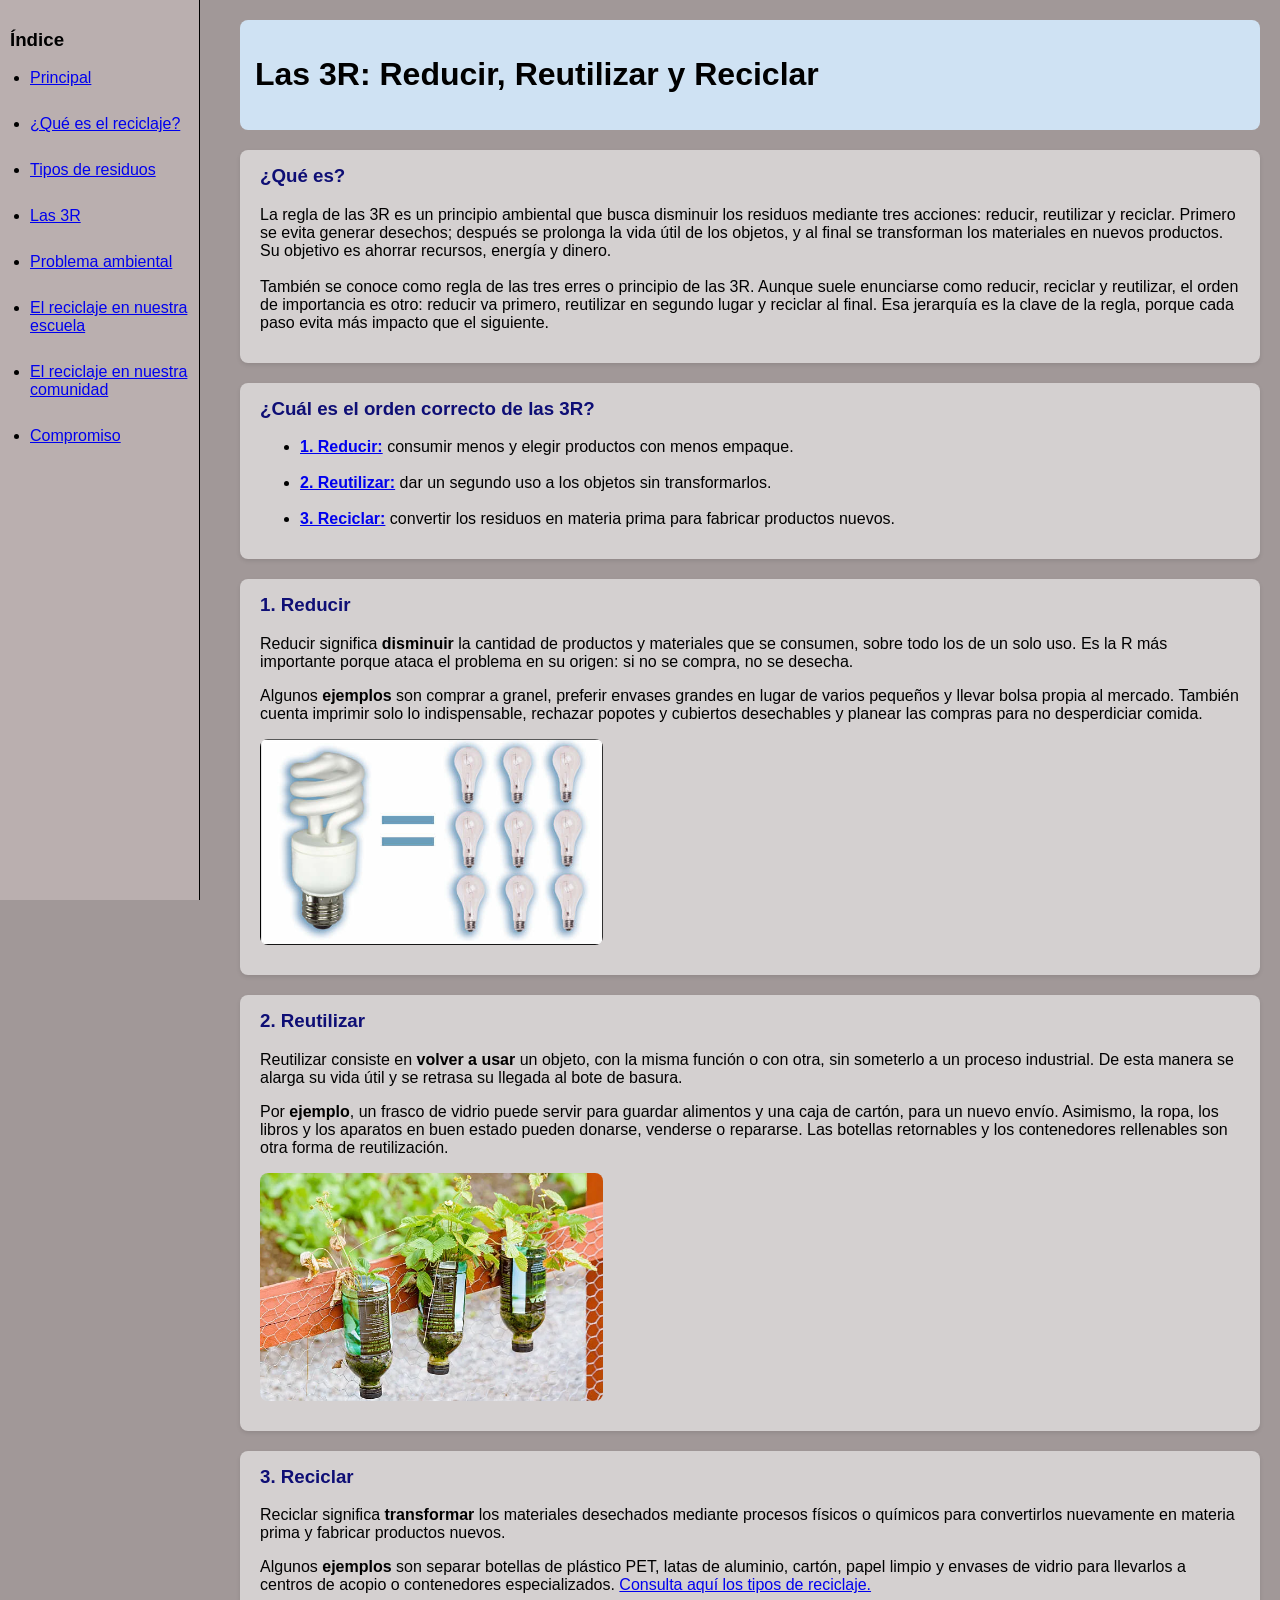
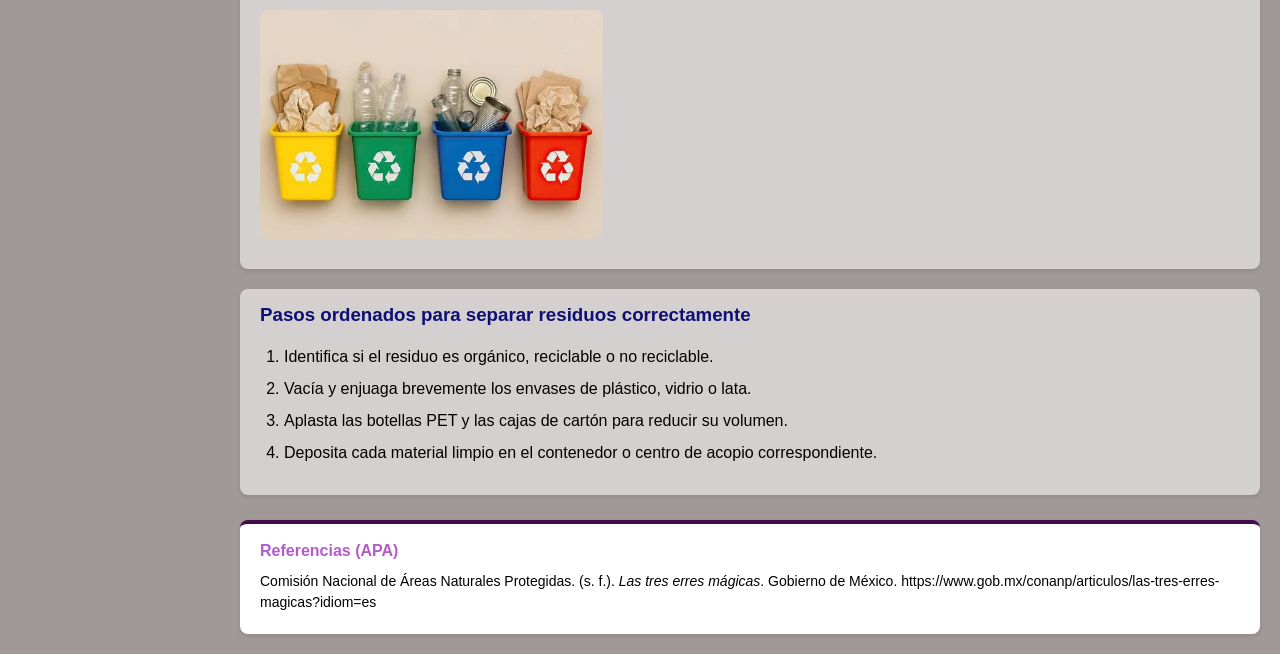
==== 3r.html @ 6898d52a "Add files via upload" ====
<!DOCTYPE html>
<html lang="es">
<head>
    <title>Las 3r</title>
    <meta charset="UTF-8">
    <link rel="Stylesheet" href="estilos.css" type="text/css">
</head>
<body>
    
    <div class="contenedor">
        <div class="menu">
            <h3>Índice</h3>
            <ul>
                <li><a href="index.html">Principal</a></li>
                <br>
                <li><a href="reciclaje.html">¿Qué es el reciclaje?</a></li>
                <br>
                <li><a href="tipos_residuos.html">Tipos de residuos</a></li>
                <br>
                <li><a href="3r.html">Las 3R</a></li>
                <br>
                <li><a href="problema_ambiental.html">Problema ambiental</a></li>
                <br>
                <li><a href="reciclaje_escuela.html">El reciclaje en nuestra escuela</a></li>
                <br>
                <li><a href="reciclaje_comunidad.html">El reciclaje en nuestra comunidad</a></li>
                <br>
                <li><a href="formulario.php">Compromiso</a></li>
            </ul>
        </div>

        <div class="contenido">
            <div class="titulo">
                <h1>Las 3R: Reducir, Reutilizar y Reciclar</h1>        
            </div>

            <div class="tarjeta-info" id="que-es-3r">
                <h3>¿Qué es?</h3>
                <p>
                    La regla de las 3R es un principio ambiental que busca disminuir los residuos mediante tres acciones: reducir, reutilizar y reciclar. Primero se evita generar desechos; después se prolonga la vida útil de los objetos, y al final se transforman los materiales en nuevos productos. Su objetivo es ahorrar recursos, energía y dinero.<br><br>
                    También se conoce como regla de las tres erres o principio de las 3R. Aunque suele enunciarse como reducir, reciclar y reutilizar, el orden de importancia es otro: reducir va primero, reutilizar en segundo lugar y reciclar al final. Esa jerarquía es la clave de la regla, porque cada paso evita más impacto que el siguiente.
                </p> 
            </div>

            <div class="tarjeta-info" id="orden-3r">
                <h3>¿Cuál es el orden correcto de las 3R?</h3>  
                <ul>
                    <li><strong><a href="#reducir">1. Reducir:</a> </strong>consumir menos y elegir productos con menos empaque.</li><br>
                    <li><strong><a href="#reutilizar">2. Reutilizar:</a> </strong> dar un segundo uso a los objetos sin transformarlos.</li><br>
                    <li><strong><a href="#reciclar-3r">3. Reciclar:</a> </strong>convertir los residuos en materia prima para fabricar productos nuevos.</li>
                </ul>
            </div>

            <div class="tarjeta-info" id="reducir">
                <h3>1. Reducir</h3>
                <p>
                    Reducir significa <strong>disminuir</strong> la cantidad de productos y materiales que se consumen, sobre todo los de un solo uso. Es la R más importante porque ataca el problema en su origen: si no se compra, no se desecha.
                </p>
                <p>
                    Algunos <strong>ejemplos</strong> son comprar a granel, preferir envases grandes en lugar de varios pequeños y llevar bolsa propia al mercado. También cuenta imprimir solo lo indispensable, rechazar popotes y cubiertos desechables y planear las compras para no desperdiciar comida.   
                </p>
                <img src="reducir.jpg" alt="Acción de reducir residuos">
            </div>

            <div class="tarjeta-info" id="reutilizar">
                <h3>2. Reutilizar</h3>
                <p>
                    Reutilizar consiste en <strong>volver a usar</strong> un objeto, con la misma función o con otra, sin someterlo a un proceso industrial. De esta manera se alarga su vida útil y se retrasa su llegada al bote de basura.
                </p>
                <p>
                    Por <strong>ejemplo</strong>, un frasco de vidrio puede servir para guardar alimentos y una caja de cartón, para un nuevo envío. Asimismo, la ropa, los libros y los aparatos en buen estado pueden donarse, venderse o repararse. Las botellas retornables y los contenedores rellenables son otra forma de reutilización.   
                </p>
                <img src="reutilizar.webp" alt="Acción de reutilizar materiales">
            </div>

            <div class="tarjeta-info" id="reciclar-3r">
                <h3>3. Reciclar</h3>
                <p>
                    Reciclar significa <strong>transformar</strong> los materiales desechados mediante procesos físicos o químicos para convertirlos nuevamente en materia prima y fabricar productos nuevos.
                </p>
                <p>
                    Algunos <strong>ejemplos</strong> son separar botellas de plástico PET, latas de aluminio, cartón, papel limpio y envases de vidrio para llevarlos a centros de acopio o contenedores especializados. <a href="reciclaje.html#tipos-reciclaje">Consulta aquí los tipos de reciclaje.</a>
                </p>
                <img src="reciclarr.webp" alt="Acción de reciclar">
            </div>

            <div class="tarjeta-info" id="pasos-separar">
                <h3>Pasos ordenados para separar residuos correctamente</h3>
                <ol>
                    <li>Identifica si el residuo es orgánico, reciclable o no reciclable.</li>
                    <li>Vacía y enjuaga brevemente los envases de plástico, vidrio o lata.</li>
                    <li>Aplasta las botellas PET y las cajas de cartón para reducir su volumen.</li>
                    <li>Deposita cada material limpio en el contenedor o centro de acopio correspondiente.</li>
                </ol>
            </div>

            <footer class="pie-pagina">
                <h4>Referencias (APA)</h4>
                <p>Comisión Nacional de Áreas Naturales Protegidas. (s. f.). <em>Las tres erres mágicas</em>. Gobierno de México. https://www.gob.mx/conanp/articulos/las-tres-erres-magicas?idiom=es</p>
            </footer>
        </div>
    </div>
</body>
</html>
---- estilos.css ----
body {
    background-color: #a19898;
    margin: 0;
    font-family: Arial, sans-serif;
    
}

.contenedor {
    display: flex;
}

.menu {
    width: 200px;
    position: fixed;
    height: 100vh;
    border-right: 1px solid black;
    padding: 10px;
    background-color: #c4babab6;
    box-sizing: border-box;
}

.menu ul {
    padding-left: 20px;
}

.menu li {
    margin-bottom: 10px;
}

.contenido {
    margin-left: 220px;
    padding: 20px;
    width: calc(100% - 220px);
    box-sizing: border-box;

}


.contenido h3 {
    color: rgb(14, 14, 117);
    margin-top: 0;
}

.cabecera {
    display: flex;
    align-items: center;
    background-color: #cfe2f3;
    padding: 15px 25px;
    border-radius: 8px;
    gap: 35px;
    margin-bottom: 25px;
    box-shadow: 0 2px 4px rgba(0, 0, 0, 0.1);
}

.logo-ecovenados {
    width: 80px;
    height: auto;
    border-radius: 50%;
}

img {
    max-width: 35%;
    height: auto;
    display: block;
    margin: 15px 0;
    border-radius: 8px;
}

.tarjeta-info {
    background-color: #d4d0d0;
    padding: 15px 20px;
    margin-bottom: 20px;
    border-radius: 8px;
    box-shadow: 0 2px 4px rgba(0, 0, 0, 0.1);
}

.titulo { background-color:#cfe2f3; padding: 15px; margin-bottom: 20px; border-radius: 8px; 
}

.datos,
.preguntas {
    background-color: #ffffff;
    padding: 15px 20px;
    margin-bottom: 18px;
    border-radius: 8px;
    box-shadow: 0 2px 4px rgba(0, 0, 0, 0.1);
    max-width: 750px;
}

.mensaje-exito {
    background-color: #e8f5e9;
    border-left: 5px solid #2e7d32;
    padding: 15px;
    border-radius: 6px;
    margin-bottom: 20px;
}

.reto-resultado {
    background-color: #e3f2fd;
    padding: 15px;
    border-left: 4px solid #0e0e75;
    border-radius: 5px;
    margin-top: 15px;
}

input[type="submit"],
.btn-volver {
    display: inline-block;
    background-color: #0e0e75;
    color: #ffffff;
    padding: 10px 18px;
    border: none;
    border-radius: 6px;
    font-size: 16px;
    font-weight: bold;
    text-decoration: none;
    cursor: pointer;
    margin-top: 10px;
}

input[type="submit"]:hover,
.btn-volver:hover {
    background-color: #1b5e20;
}
.pie-pagina {
    background-color: #ffffff;
    padding: 15px 20px;
    margin-top: 25px;
    border-radius: 8px;
    border-top: 4px solid #420c49;
    box-shadow: 0 2px 4px rgba(0, 0, 0, 0.1);
    font-size: 14px;
    line-height: 1.5;
}

.pie-pagina h4 {
    color: rgb(178, 92, 204);
    margin-top: 0;
    margin-bottom: 8px;
    font-size: 16px;
}

.pie-pagina p {
    margin: 6px 0;
    word-break: break-word;
}
.contenido ol,
.contenido dl {
    margin: 10px 0 15px 0;
    padding-left: 24px;
    line-height: 1.5;
}

.contenido ol li {
    margin-bottom: 8px;
}

.contenido ul ul {
    margin-top: 6px;
    margin-bottom: 10px;
    padding-left: 22px;
    list-style-type: circle;
}

.contenido ul ul li {
    margin-bottom: 5px;
}

.contenido dl {
    padding-left: 0;
}

.contenido dt {
    color: rgb(14, 14, 117);
    margin-top: 10px;
}

.contenido dd {
    margin-left: 20px;
    margin-bottom: 8px;
}
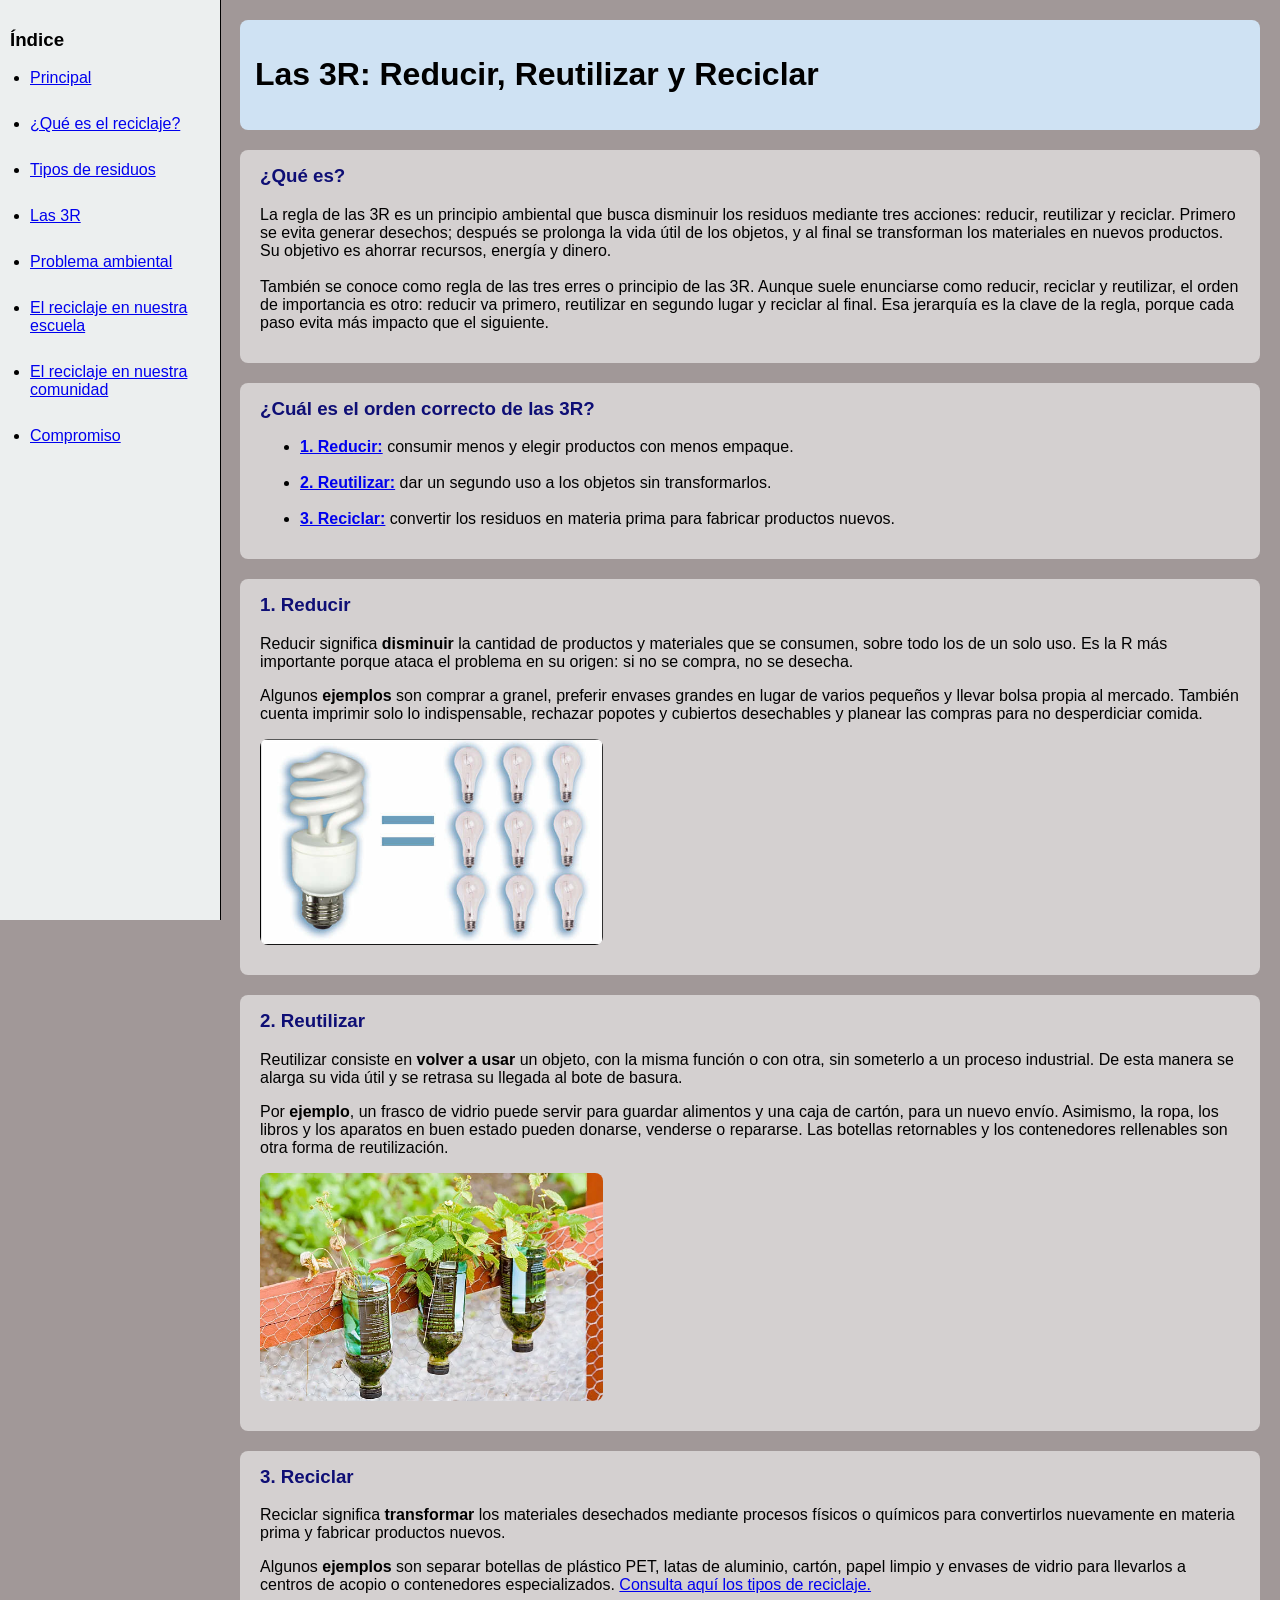
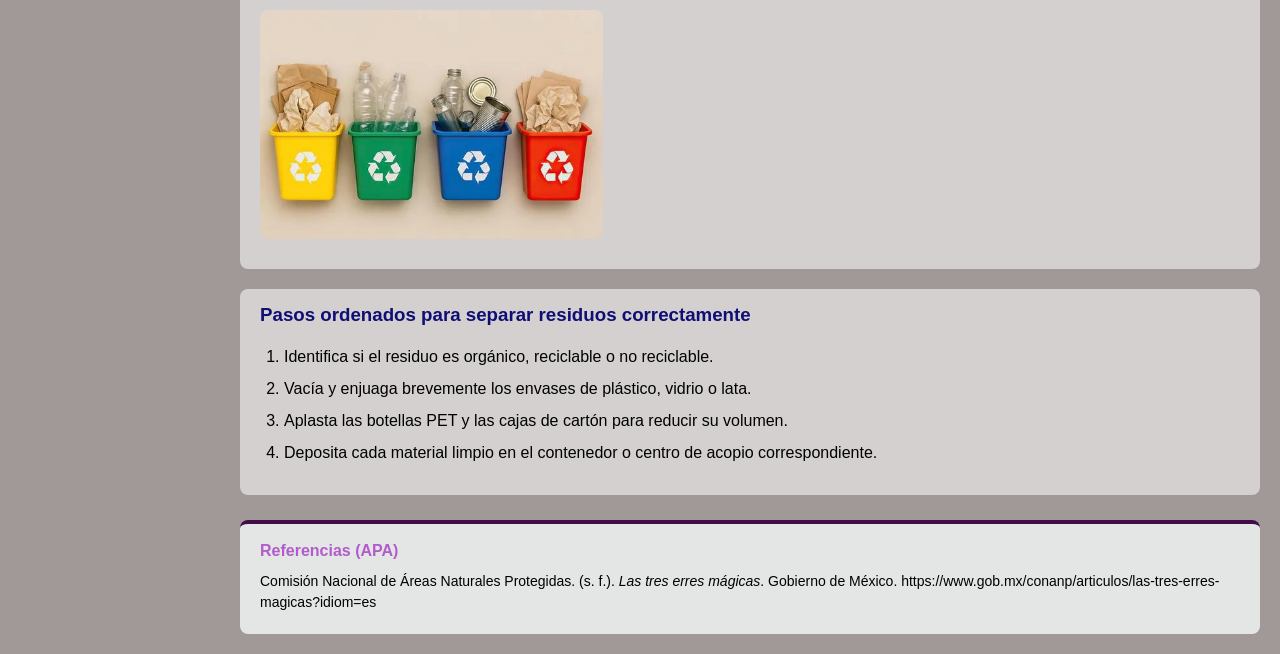
==== commit ab193cbf: "Fix HTML structure and update links in 3r.html" ====
--- a/3r.html
+++ b/3r.html
@@ -25,7 +25,7 @@
                 <br>
                 <li><a href="reciclaje_comunidad.html">El reciclaje en nuestra comunidad</a></li>
                 <br>
-                <li><a href="formulario.php">Compromiso</a></li>
+                <li><a href="formulario.html">Compromiso</a></li>
             </ul>
         </div>
 
@@ -101,4 +101,5 @@
         </div>
     </div>
 </body>
-</html>+
+</html>
--- a/estilos.css
+++ b/estilos.css
@@ -1,9 +1,7 @@
-
 body {
     background-color: #a19898;
     margin: 0;
     font-family: Arial, sans-serif;
-    
 }
 
 .contenedor {
@@ -16,8 +14,8 @@
     height: 100vh;
     border-right: 1px solid black;
     padding: 10px;
-    background-color: #c4babab6;
-    box-sizing: border-box;
+    background-color: #ecefef;
+    
 }
 
 .menu ul {
@@ -32,10 +30,8 @@
     margin-left: 220px;
     padding: 20px;
     width: calc(100% - 220px);
-    box-sizing: border-box;
-
+    
 }
-
 
 .contenido h3 {
     color: rgb(14, 14, 117);
@@ -50,7 +46,7 @@
     border-radius: 8px;
     gap: 35px;
     margin-bottom: 25px;
-    box-shadow: 0 2px 4px rgba(0, 0, 0, 0.1);
+    
 }
 
 .logo-ecovenados {
@@ -72,19 +68,22 @@
     padding: 15px 20px;
     margin-bottom: 20px;
     border-radius: 8px;
-    box-shadow: 0 2px 4px rgba(0, 0, 0, 0.1);
+    
 }
 
-.titulo { background-color:#cfe2f3; padding: 15px; margin-bottom: 20px; border-radius: 8px; 
+.titulo {
+    background-color: #cfe2f3;
+    padding: 15px;
+    margin-bottom: 20px;
+    border-radius: 8px;
 }
 
 .datos,
 .preguntas {
-    background-color: #ffffff;
+    background-color: #e6e8e7;
     padding: 15px 20px;
     margin-bottom: 18px;
     border-radius: 8px;
-    box-shadow: 0 2px 4px rgba(0, 0, 0, 0.1);
     max-width: 750px;
 }
 
@@ -110,12 +109,9 @@
     background-color: #0e0e75;
     color: #ffffff;
     padding: 10px 18px;
-    border: none;
     border-radius: 6px;
     font-size: 16px;
     font-weight: bold;
-    text-decoration: none;
-    cursor: pointer;
     margin-top: 10px;
 }
 
@@ -123,13 +119,13 @@
 .btn-volver:hover {
     background-color: #1b5e20;
 }
+
 .pie-pagina {
-    background-color: #ffffff;
+    background-color: #e3e6e4;
     padding: 15px 20px;
     margin-top: 25px;
     border-radius: 8px;
     border-top: 4px solid #420c49;
-    box-shadow: 0 2px 4px rgba(0, 0, 0, 0.1);
     font-size: 14px;
     line-height: 1.5;
 }
@@ -143,8 +139,9 @@
 
 .pie-pagina p {
     margin: 6px 0;
-    word-break: break-word;
+   
 }
+
 .contenido ol,
 .contenido dl {
     margin: 10px 0 15px 0;
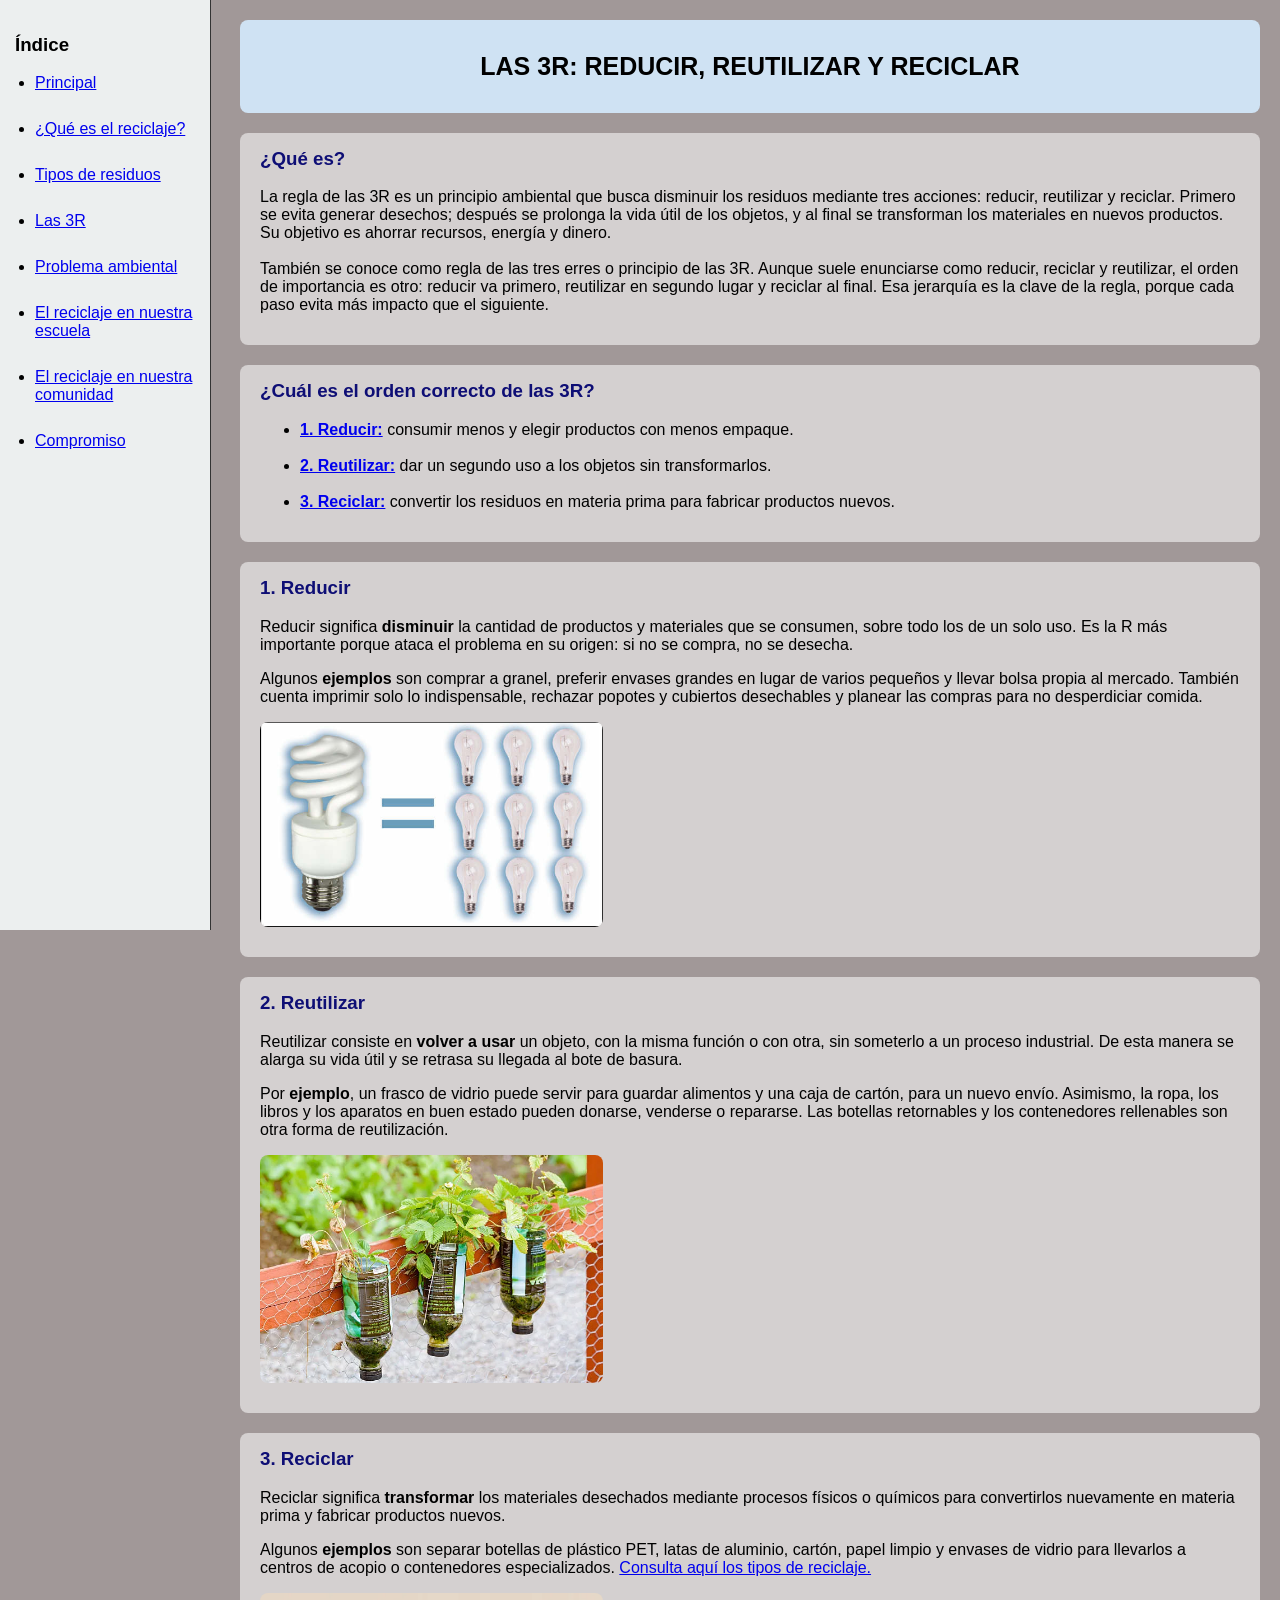
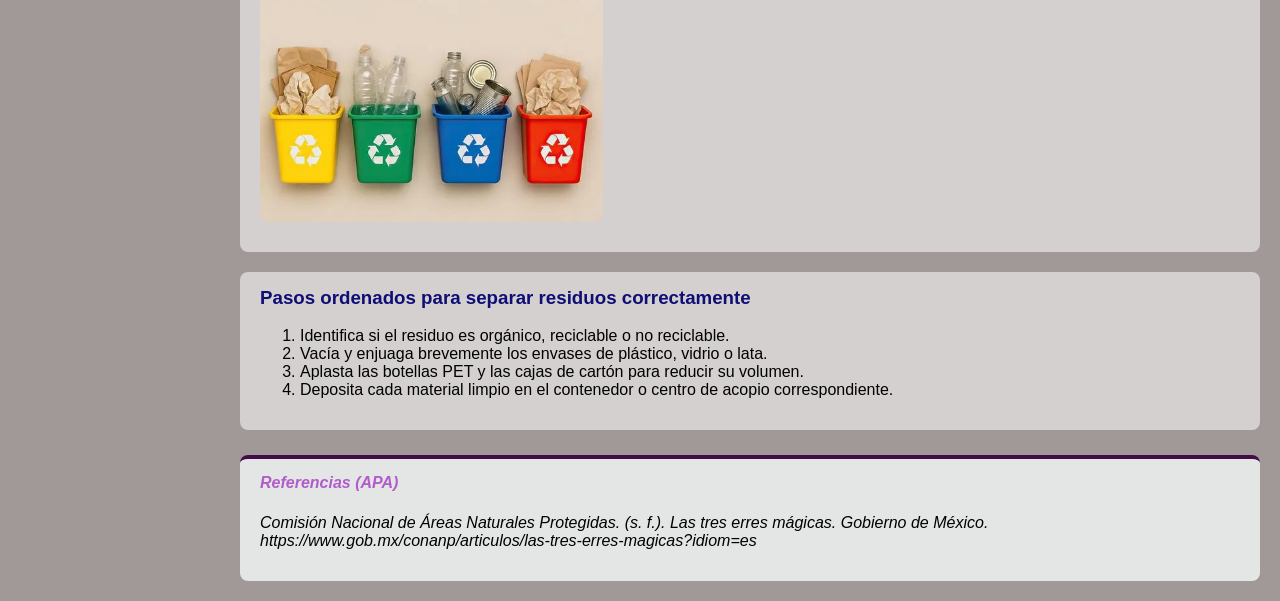
==== commit a6a79e67: "Enhance 3r.html with styles and structure Added CSS styles for headings and adjusted HTML structure." ====
--- a/3r.html
+++ b/3r.html
@@ -4,6 +4,10 @@
     <title>Las 3r</title>
     <meta charset="UTF-8">
     <link rel="Stylesheet" href="estilos.css" type="text/css">
+    <style>
+        h1{font-size:25px}
+        h1,h2,h3,h4{color:##0e0e75}
+    </style>
 </head>
 <body>
     
--- a/estilos.css
+++ b/estilos.css
@@ -1,21 +1,29 @@
+/* Configuración general */
 body {
     background-color: #a19898;
     margin: 0;
-    font-family: Arial, sans-serif;
+    font-family: Arial, Verdana, sans-serif;
 }
 
-.contenedor {
-    display: flex;
+/* Títulos principales agrupados */
+h1, h2, h3 {
+    font-family: Arial, Verdana, sans-serif;
 }
 
+.titulo h1,
+.cabecera h1 {
+    text-align: center;
+    text-transform: uppercase;
+}
+
+/* Menú lateral fijo */
 .menu {
-    width: 200px;
+    width: 180px;
     position: fixed;
     height: 100vh;
-    border-right: 1px solid black;
-    padding: 10px;
+    padding: 15px;
     background-color: #ecefef;
-    
+    border-right: 1px solid #333333;
 }
 
 .menu ul {
@@ -26,155 +34,102 @@
     margin-bottom: 10px;
 }
 
+/* Área principal */
 .contenido {
     margin-left: 220px;
     padding: 20px;
-    width: calc(100% - 220px);
-    
 }
 
 .contenido h3 {
-    color: rgb(14, 14, 117);
+    color: #0e0e75;
     margin-top: 0;
+}
+
+/* Encabezados */
+.cabecera,
+.titulo {
+    background-color: #cfe2f3;
+    padding: 15px 20px;
+    border-radius: 8px;
+    margin-bottom: 20px;
 }
 
 .cabecera {
     display: flex;
     align-items: center;
-    background-color: #cfe2f3;
-    padding: 15px 25px;
-    border-radius: 8px;
-    gap: 35px;
-    margin-bottom: 25px;
-    
 }
 
 .logo-ecovenados {
     width: 80px;
-    height: auto;
     border-radius: 50%;
+    margin-right: 25px;
 }
 
+/* Tarjetas de información y formulario (forma y espaciado agrupados) */
+.tarjeta-info,
+.datos,
+.preguntas,
+.mensaje-exito,
+.reto-resultado {
+    padding: 15px 20px;
+    margin-bottom: 20px;
+    border-radius: 8px;
+}
+
+.tarjeta-info {
+    background-color: #d4d0d0;
+}
+
+.datos,
+.preguntas {
+    background-color: #e6e8e7;
+}
+
+.mensaje-exito {
+    background-color: #e8f5e9;
+    border-left: 5px solid #2e7d32;
+    border-radius: 6px;
+}
+
+.reto-resultado {
+    background-color: #e3f2fd;
+    border-left: 4px solid #0e0e75;
+    border-radius: 5px;
+    margin-top: 15px;
+}
+
+/* Botones */
+input[type="submit"],
+.btn-volver {
+    background-color: #0e0e75;
+    color: #ffffff;
+    padding: 10px 18px;
+    border: none;
+    border-radius: 6px;
+    font-weight: bold;
+    text-decoration: none;
+    margin-top: 10px;
+}
+
+/* Imágenes */
 img {
     max-width: 35%;
-    height: auto;
     display: block;
     margin: 15px 0;
     border-radius: 8px;
 }
 
-.tarjeta-info {
-    background-color: #d4d0d0;
-    padding: 15px 20px;
-    margin-bottom: 20px;
-    border-radius: 8px;
-    
-}
-
-.titulo {
-    background-color: #cfe2f3;
-    padding: 15px;
-    margin-bottom: 20px;
-    border-radius: 8px;
-}
-
-.datos,
-.preguntas {
-    background-color: #e6e8e7;
-    padding: 15px 20px;
-    margin-bottom: 18px;
-    border-radius: 8px;
-    max-width: 750px;
-}
-
-.mensaje-exito {
-    background-color: #e8f5e9;
-    border-left: 5px solid #2e7d32;
-    padding: 15px;
-    border-radius: 6px;
-    margin-bottom: 20px;
-}
-
-.reto-resultado {
-    background-color: #e3f2fd;
-    padding: 15px;
-    border-left: 4px solid #0e0e75;
-    border-radius: 5px;
-    margin-top: 15px;
-}
-
-input[type="submit"],
-.btn-volver {
-    display: inline-block;
-    background-color: #0e0e75;
-    color: #ffffff;
-    padding: 10px 18px;
-    border-radius: 6px;
-    font-size: 16px;
-    font-weight: bold;
-    margin-top: 10px;
-}
-
-input[type="submit"]:hover,
-.btn-volver:hover {
-    background-color: #1b5e20;
-}
-
+/* Pie de página Referencias */
 .pie-pagina {
     background-color: #e3e6e4;
     padding: 15px 20px;
     margin-top: 25px;
     border-radius: 8px;
     border-top: 4px solid #420c49;
-    font-size: 14px;
-    line-height: 1.5;
+    font-style: italic;
 }
 
 .pie-pagina h4 {
-    color: rgb(178, 92, 204);
+    color: #b25ccc;
     margin-top: 0;
-    margin-bottom: 8px;
-    font-size: 16px;
 }
-
-.pie-pagina p {
-    margin: 6px 0;
-   
-}
-
-.contenido ol,
-.contenido dl {
-    margin: 10px 0 15px 0;
-    padding-left: 24px;
-    line-height: 1.5;
-}
-
-.contenido ol li {
-    margin-bottom: 8px;
-}
-
-.contenido ul ul {
-    margin-top: 6px;
-    margin-bottom: 10px;
-    padding-left: 22px;
-    list-style-type: circle;
-}
-
-.contenido ul ul li {
-    margin-bottom: 5px;
-}
-
-.contenido dl {
-    padding-left: 0;
-}
-
-.contenido dt {
-    color: rgb(14, 14, 117);
-    margin-top: 10px;
-}
-
-.contenido dd {
-    margin-left: 20px;
-    margin-bottom: 8px;
-}
-
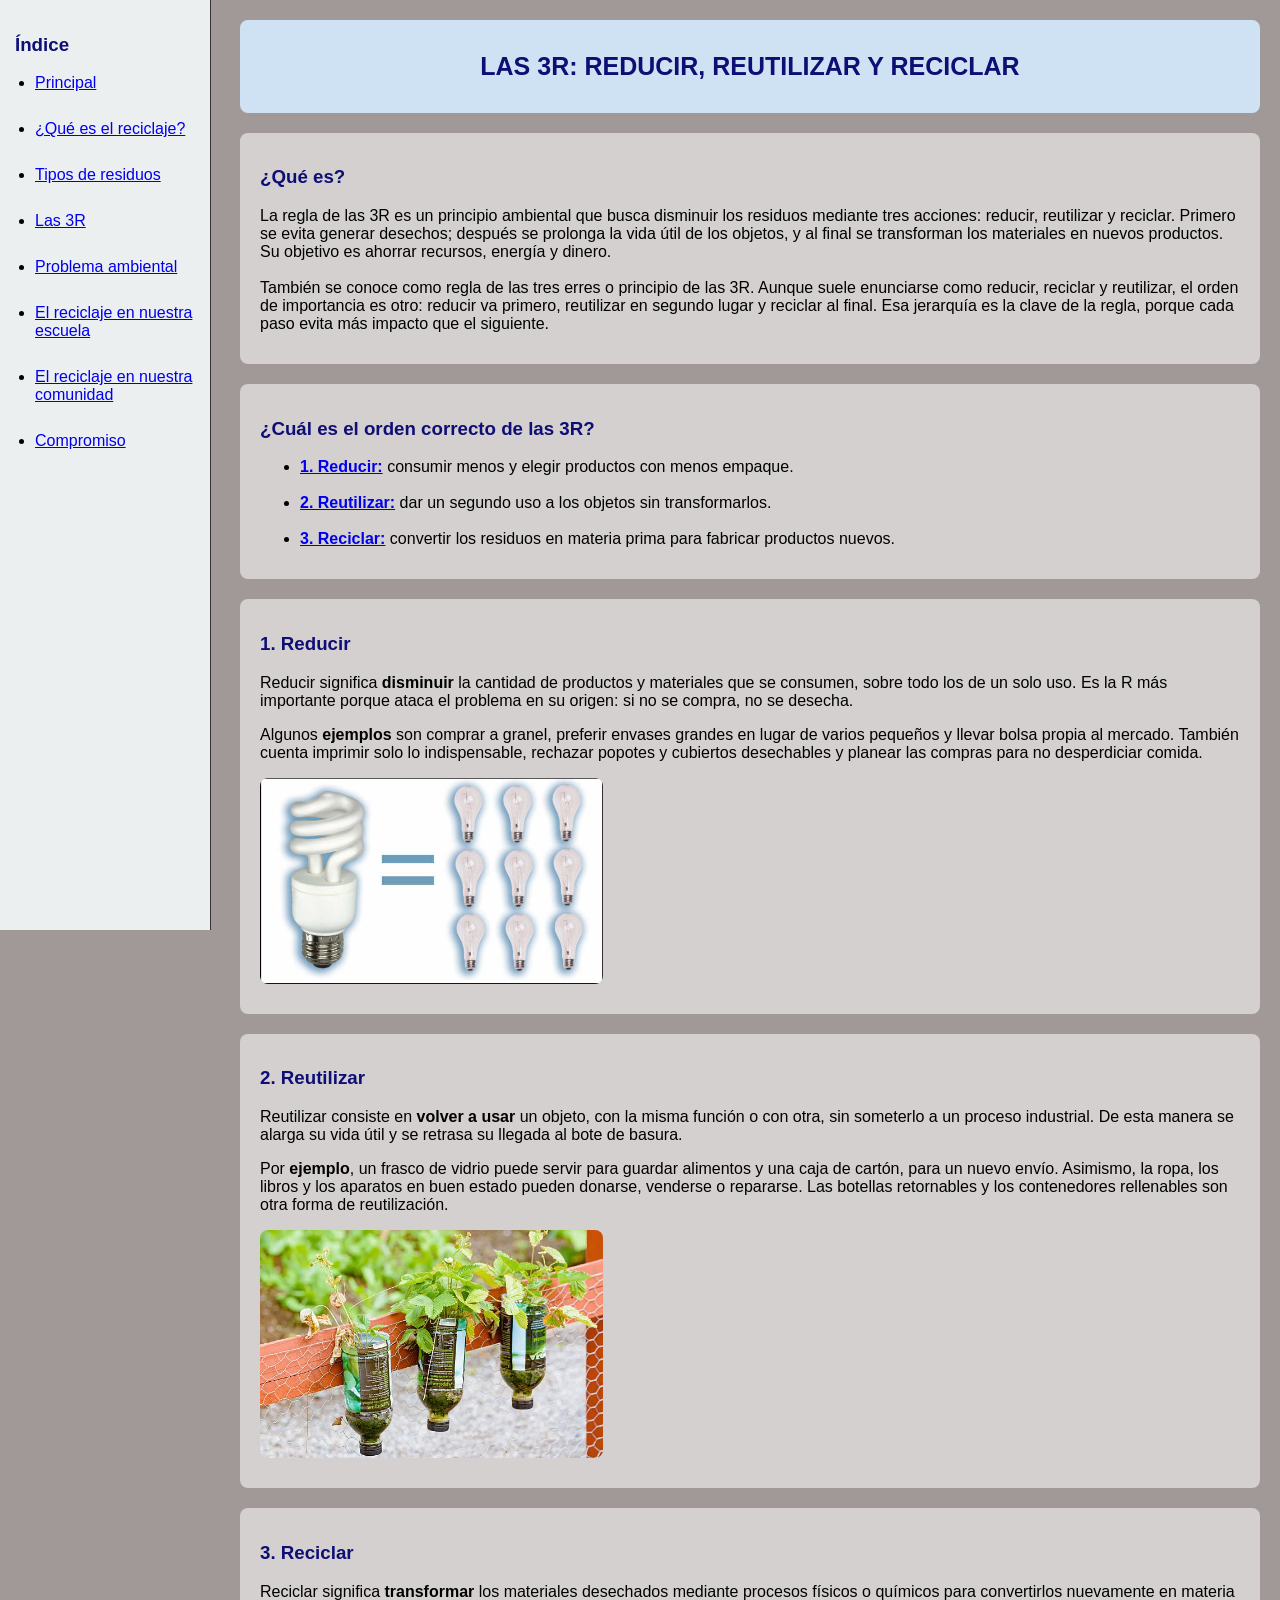
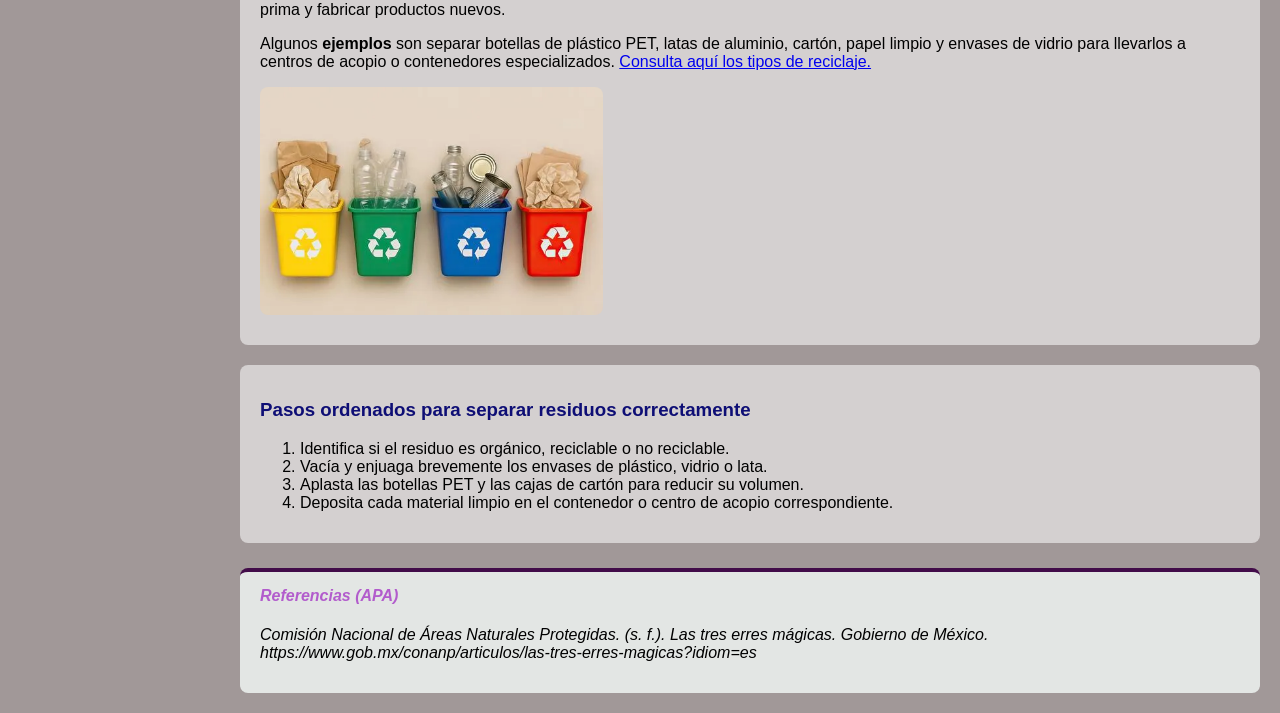
==== commit 33a29bb9: "Update 3r.html" ====
--- a/3r.html
+++ b/3r.html
@@ -6,7 +6,7 @@
     <link rel="Stylesheet" href="estilos.css" type="text/css">
     <style>
         h1{font-size:25px}
-        h1,h2,h3,h4{color:##0e0e75}
+        h1,h2,h3,h4{color:#0e0e75}
     </style>
 </head>
 <body>
--- a/estilos.css
+++ b/estilos.css
@@ -38,11 +38,6 @@
 .contenido {
     margin-left: 220px;
     padding: 20px;
-}
-
-.contenido h3 {
-    color: #0e0e75;
-    margin-top: 0;
 }
 
 /* Encabezados */
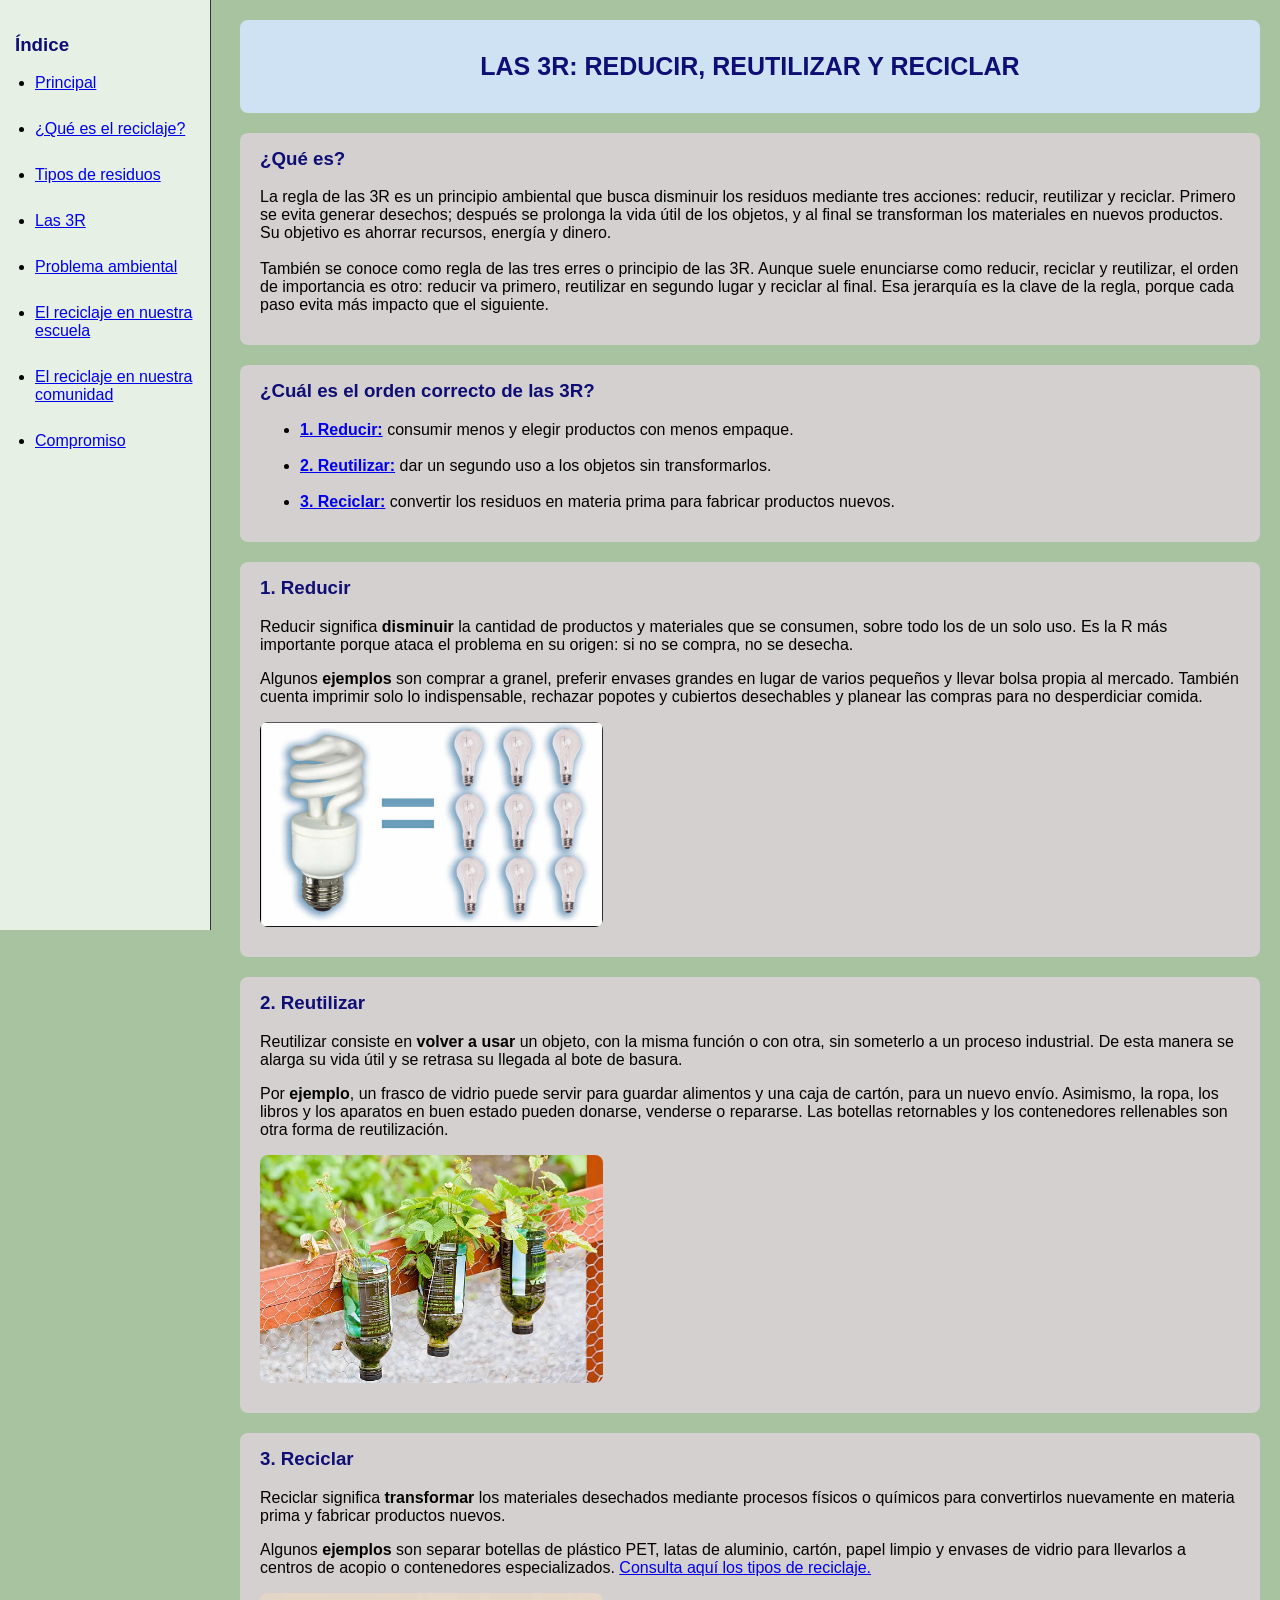
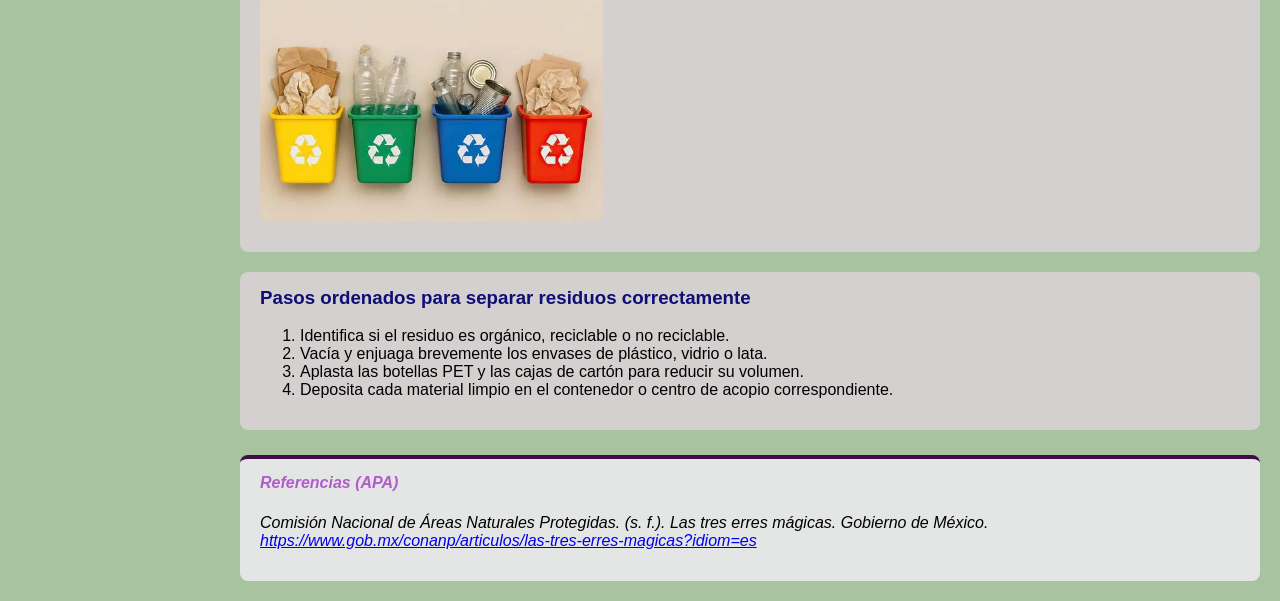
==== commit 29c8d0cd: "Update 3r.html" ====
--- a/3r.html
+++ b/3r.html
@@ -100,7 +100,7 @@
 
             <footer class="pie-pagina">
                 <h4>Referencias (APA)</h4>
-                <p>Comisión Nacional de Áreas Naturales Protegidas. (s. f.). <em>Las tres erres mágicas</em>. Gobierno de México. https://www.gob.mx/conanp/articulos/las-tres-erres-magicas?idiom=es</p>
+                <p>Comisión Nacional de Áreas Naturales Protegidas. (s. f.). <em>Las tres erres mágicas</em>. Gobierno de México. <a href="https://www.gob.mx/conanp/articulos/las-tres-erres-magicas?idiom=es"> https://www.gob.mx/conanp/articulos/las-tres-erres-magicas?idiom=es</a></p>
             </footer>
         </div>
     </div>
--- a/estilos.css
+++ b/estilos.css
@@ -1,6 +1,6 @@
 /* Configuración general */
 body {
-    background-color: #a19898;
+    background-color: #a8c3a0;
     margin: 0;
     font-family: Arial, Verdana, sans-serif;
 }
@@ -22,7 +22,7 @@
     position: fixed;
     height: 100vh;
     padding: 15px;
-    background-color: #ecefef;
+    background-color: #e6f0e4;
     border-right: 1px solid #333333;
 }
 
@@ -38,6 +38,11 @@
 .contenido {
     margin-left: 220px;
     padding: 20px;
+}
+
+.contenido h3 {
+    color: #0e0e75;
+    margin-top: 0;
 }
 
 /* Encabezados */
@@ -128,3 +133,7 @@
     color: #b25ccc;
     margin-top: 0;
 }
+.pie-pagina h4 {
+    color: #b25ccc;
+    margin-top: 0;
+}
